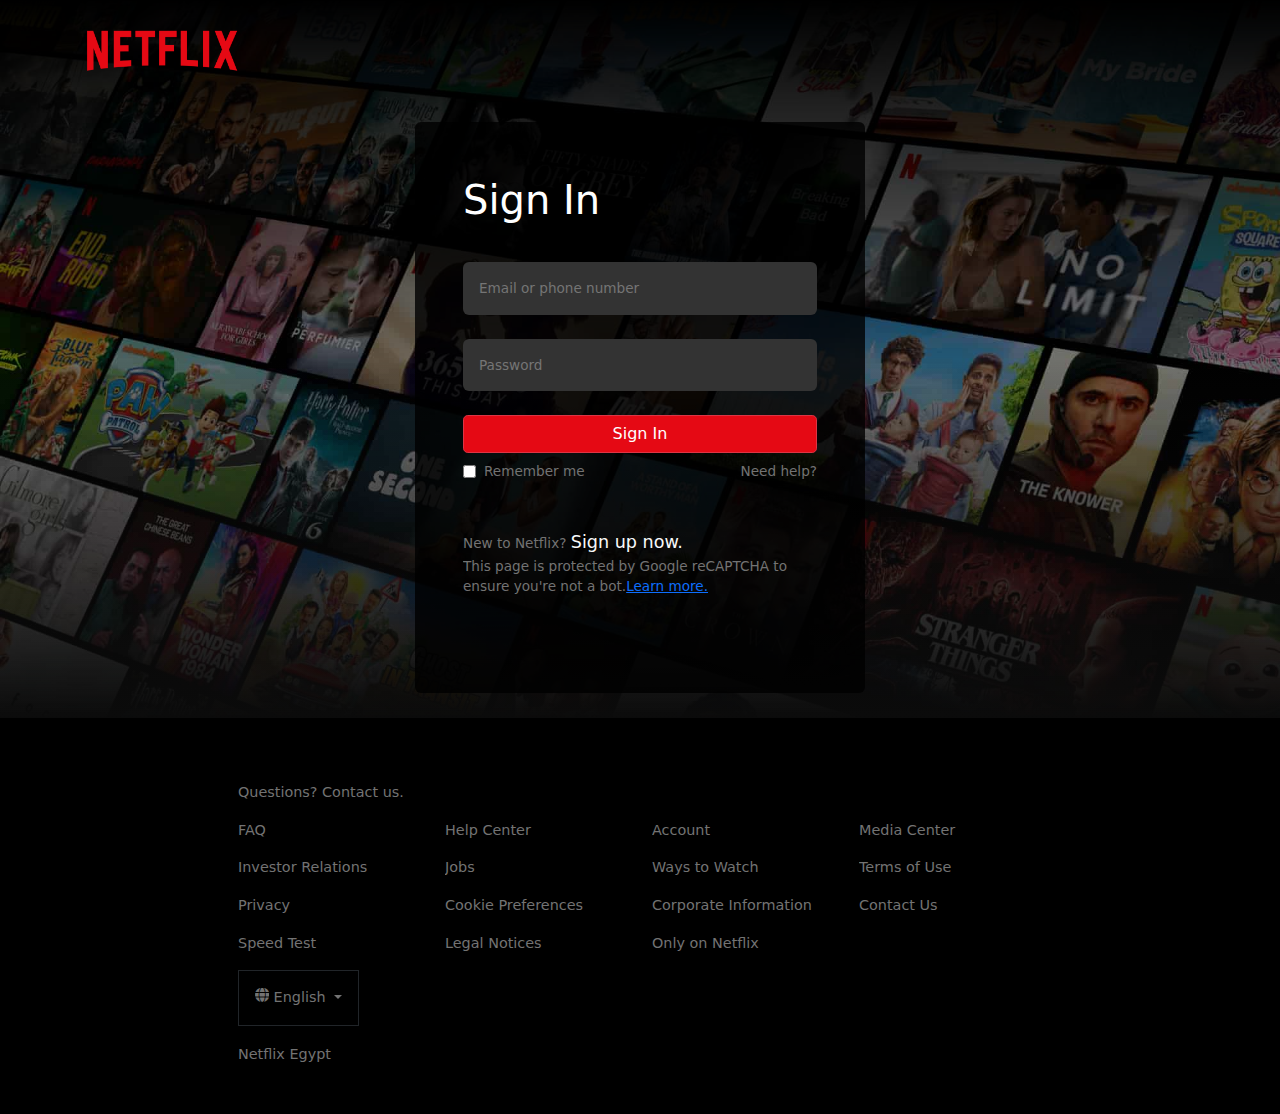
==== signin.html @ 87dd5fca "Add Project Files" ====
<!DOCTYPE html>
<html lang="en">
  <head>
    <meta charset="UTF-8" />
    <meta http-equiv="X-UA-Compatible" content="IE=edge" />
    <meta name="viewport" content="width=device-width, initial-scale=1.0" />
    <title>Netflix Egypt - Watch TV Shows Online, Watch Movies Online</title>
    <link rel="icon" type="image/x-icon" href="/img/favi.ico" />
    <!-- BootStrap Css -->
    <link rel="stylesheet" href="bootstrap-5.2.1-dist/css/bootstrap.css" />
    <!-- BootStrap JS -->
    <script src="bootstrap-5.2.1-dist/js/bootstrap.js"></script>
    <!-- Main Style  -->
    <link rel="stylesheet" href="style.css" />
    <!-- Mobile Style -->
    <link
      rel="stylesheet"
      href="mobile.css"
      media="screen and (max-width: 500px)"
    />
    <!-- Tablet Style  -->
    <link
      rel="stylesheet"
      href="tablet.css"
      media="screen and (min-width: 501px) and (max-width: 768px)"
    />
    <!-- FontAwesome -->
    <link rel="stylesheet" href="all.min.css" />
  </head>
  <body style="background-color: black">
    <!-- Start Header  -->
    <header id="signin-header">
      <div class="container">
        <!-- logo  -->
        <div class="d-flex justify-content-between mb-5">
          <img src="img/Logonetflix.png" alt="logo" id="logo" class="" />
        </div>
      </div>

      <!-- Form Start  -->
      <div class="my-form d-flex flex-column p-5 rounded">
        <div>
          <h1 style="line-height: 1.5em; color: white !important">Sign In</h1>
        </div>
        <div>
          <input
            class="p-2 mt-4 rounded w-100"
            type="text"
            placeholder="Email or phone number "
          />
        </div>
        <div>
          <input
            class="p-2 mt-4 rounded w-100"
            type="text"
            placeholder="Password"
          />
        </div>
        <div><button class="btn btn-danger mt-4 w-100">Sign In</button></div>
        <div class="d-flex flex-row justify-content-between">
          <div class="mb-5 mt-2 d-flex align-items-center">
            <input type="checkbox" id="rememberme" />
            <label class="ms-2" for="rememberme"> Remember me</label>
          </div>
          <p class="mt-2">Need help?</p>
        </div>
        <div>
          <div>
            New to Netflix?
            <a href="index.html" class="text-light sign-up">Sign up now.</a>
          </div>
          <div>
            This page is protected by Google reCAPTCHA to ensure you're not a
            bot.<a href="#">Learn more.</a>
          </div>
        </div>
        <br /><br />
      </div>
      <!-- Form End  -->
    </header>
    <!-- End Header  -->

    <!-- Footer Start -->
    <footer style="background-color: rgba(0, 0, 0, 0.8)">
      <div class="m-5 mx-auto px-5" style="max-width: 900px">
        <div class="row footer-links">
          <div class="col-lg-3 col-md-3 d-flex flex-column">
            <a href="">Questions? Contact us.</a><a href="">FAQ</a>
            <a href="">Investor Relations</a> <a href="">Privacy</a>
            <a href="">Speed Test</a>
          </div>
          <div class="col-lg-3 col-md-3 d-flex flex-column">
            <a href="">&#160;</a> <a href="">Help Center</a>
            <a href="">Jobs</a> <a href="">Cookie Preferences</a>
            <a href="">Legal Notices</a>
          </div>
          <div class="col-lg-3 col-md-3 d-flex flex-column">
            <a href="">&#160;</a><a href="">Account</a>
            <a href="">Ways to Watch</a> <a href="">Corporate Information</a>
            <a href="">Only on Netflix</a>
          </div>
          <div class="col-lg-3 col-md-3 d-flex flex-column">
            <a href="">&#160;</a><a href="">Media Center</a>
            <a href="">Terms of Use</a> <a href="">Contact Us</a>
          </div>
        </div>
        <!-- DropDown Menu Start -->
        <div class="mb-3">
          <a
            class="footer-a btn btn-outline-dark dropdown-toggle me-3 last-link"
            href="#"
            role="button"
            data-bs-toggle="dropdown"
            aria-expanded="true"
          >
            <i class="fa-solid fa-globe"></i> English
          </a>
        </div>
        <a class="footer-a" href=""> Netflix Egypt </a>
      </div>
      <!-- DropDown Menu End -->
    </footer>
    <!-- Footer End -->
  </body>
</html>
---- style.css ----
* {
  margin: 0;
  padding: 0;
  box-sizing: border-box !important;
  overflow-x: hidden;
}

#main-header {
  position: relative;
  width: 100%;
  height: 41.7rem;
  padding: 2%;
  background-image: linear-gradient(0deg, rgb(11, 11, 11), rgba(0, 0, 0, 0.397), rgb(0, 0, 0)), url("img/background.jpg");
  background-size: cover;
}
#main-header div div a {
  height: 2.5rem !important;
  width: 7rem !important;
  border-radius: 0.3rem !important;
}
#main-header div div a i {
  font-size: 0.9rem !important;
}
#main-header div div button {
  background-color: #e50914 !important;
  font-size: 1rem !important;
  font-weight: 500 !important;
  border-radius: 0.3rem !important;
}
#main-header div div img {
  width: 10rem !important;
}

.content-header {
  width: 100%;
  position: absolute;
  top: 14rem;
  right: 0rem;
  color: white;
  display: flex;
  flex-direction: column;
  justify-content: center;
  align-items: center;
  text-align: center;
}
.content-header h1 {
  font-weight: bold;
}
.content-header h1,
.content-header h4,
.content-header h6 {
  line-height: 1.4 !important;
}
.content-header h6 {
  font-size: 1.2rem;
}

.input-email {
  margin: 0 140px !important;
  width: 90% !important;
  max-width: 700px;
}
.input-email input {
  border: none !important;
  border-radius: 0 !important;
  padding: 1.2rem !important;
}
.input-email button {
  font-size: 1.3rem !important;
  line-height: 1.1 !important;
  border-radius: 0 !important;
  padding: 1.2rem !important;
  height: 4rem !important;
  width: 12rem !important;
  background-color: #e10712 !important;
}
.input-email button:hover {
  background-color: #f3020e !important;
}

.text-content h1,
.text-content h3 {
  line-height: 1.4 !important;
}

.collapsible {
  background-color: #303030;
  color: #fff;
  cursor: pointer;
  padding: 1.1rem;
  width: 60%;
  border: none;
  text-align: left;
  outline: none;
  font-size: 1.8rem;
}

.footer-links div a {
  text-decoration: none !important;
  color: #737373 !important;
  font-size: 0.9rem !important;
  margin-top: 1rem !important;
}

.footer-a {
  text-decoration: none !important;
  color: #737373 !important;
  font-size: 0.9rem !important;
  margin-top: 1rem !important;
}

.footer-links div a:hover {
  text-decoration: underline !important;
}

.last-link {
  border-radius: 0 !important;
  padding: 1rem !important;
}

#signin-header {
  position: relative;
  width: 100%;
  padding: 2%;
  background-image: linear-gradient(0deg, rgb(11, 11, 11), rgba(0, 0, 0, 0.397), rgb(0, 0, 0)), url("img/background2.jpg");
  background-size: cover;
}
#signin-header div div a {
  height: 2.5rem !important;
  width: 7rem !important;
  border-radius: 0.3rem !important;
}
#signin-header div div a i {
  font-size: 0.9rem !important;
}
#signin-header div div button {
  background-color: #e50914 !important;
  font-size: 1rem !important;
  font-weight: 500 !important;
  border-radius: 0.3rem !important;
}
#signin-header div div img {
  width: 10rem !important;
}

.my-form {
  max-width: 450px;
  margin: 0 auto;
  background-color: rgba(0, 0, 0, 0.8);
  color: white;
}
.my-form input {
  background-color: #333333;
  color: white;
  border: 0;
  padding: 1rem !important;
}
.my-form div {
  font-size: 0.85rem !important;
  color: #737373 !important;
}
.my-form div button {
  background-color: #e10712 !important;
}

.sign-up {
  text-decoration: none;
  font-size: 1.1rem !important;
}

.sign-up:hover {
  text-decoration: underline;
}

/*# sourceMappingURL=style.css.map */
---- mobile.css ----
#main-header {
  height: 34rem;
  background-image: linear-gradient(0deg, rgb(11, 11, 11), rgba(255, 255, 255, 0.048), rgb(0, 0, 0)), url("img/background.jpg");
}
#main-header div div a {
  height: 2.1rem !important;
  width: 6rem !important;
  border-radius: 0rem !important;
  font-size: 0.8rem !important;
}
#main-header div div a i {
  font-size: 0.7rem !important;
}
#main-header div div button {
  background-color: #e50914 !important;
  font-size: 0.7rem !important;
  font-weight: bold !important;
  border-radius: 0rem !important;
}
#main-header div div img {
  width: 7rem !important;
}

.content-header {
  width: 100%;
  position: absolute;
  top: 9rem;
  right: 0rem;
  color: white;
  display: flex;
  flex-direction: column;
  justify-content: center;
  align-items: center;
  text-align: center;
}
.content-header h1 {
  font-weight: bold;
  font-size: 1.8rem !important;
}
.content-header h1,
.content-header h4,
.content-header h6 {
  line-height: 1.4 !important;
}
.content-header h4 {
  font-size: 1.1rem;
}
.content-header h6 {
  max-width: 20rem !important;
  font-size: 1.1rem;
}

.input-email {
  width: 100% !important;
  display: flex;
  flex-direction: column;
  justify-content: center;
  align-items: center;
}
.input-email input {
  width: 22rem !important;
  height: 3rem !important;
}
.input-email button {
  font-size: 1rem !important;
  line-height: 0.5 !important;
  margin-top: 1rem;
  height: 3rem !important;
  width: 10rem !important;
}

.img-content {
  width: 32rem !important;
  display: flex !important;
  justify-content: center !important;
  align-items: center !important;
}

.text-content {
  text-align: center;
}
.text-content h1 {
  font-size: 1.8rem !important;
}
.text-content h3 {
  font-size: 1.1rem !important;
}

.collapsible {
  background-color: #303030;
  color: #fff;
  cursor: pointer;
  padding: 1rem;
  width: 100%;
  border: none;
  text-align: left;
  outline: none;
  font-size: 1.1rem;
}

.collap h5 {
  font-size: 1.1rem;
}

/*# sourceMappingURL=mobile.css.map */
---- tablet.css ----
.img-content {
  display: flex !important;
  justify-content: center !important;
  align-items: center !important;
  text-align: center !important;
}

.text-content {
  text-align: center;
}

.collapsible {
  background-color: #303030;
  color: #fff;
  cursor: pointer;
  padding: 1.1rem;
  width: 90%;
  border: none;
  text-align: left;
  outline: none;
  font-size: 1.4rem;
}

/*# sourceMappingURL=tablet.css.map */
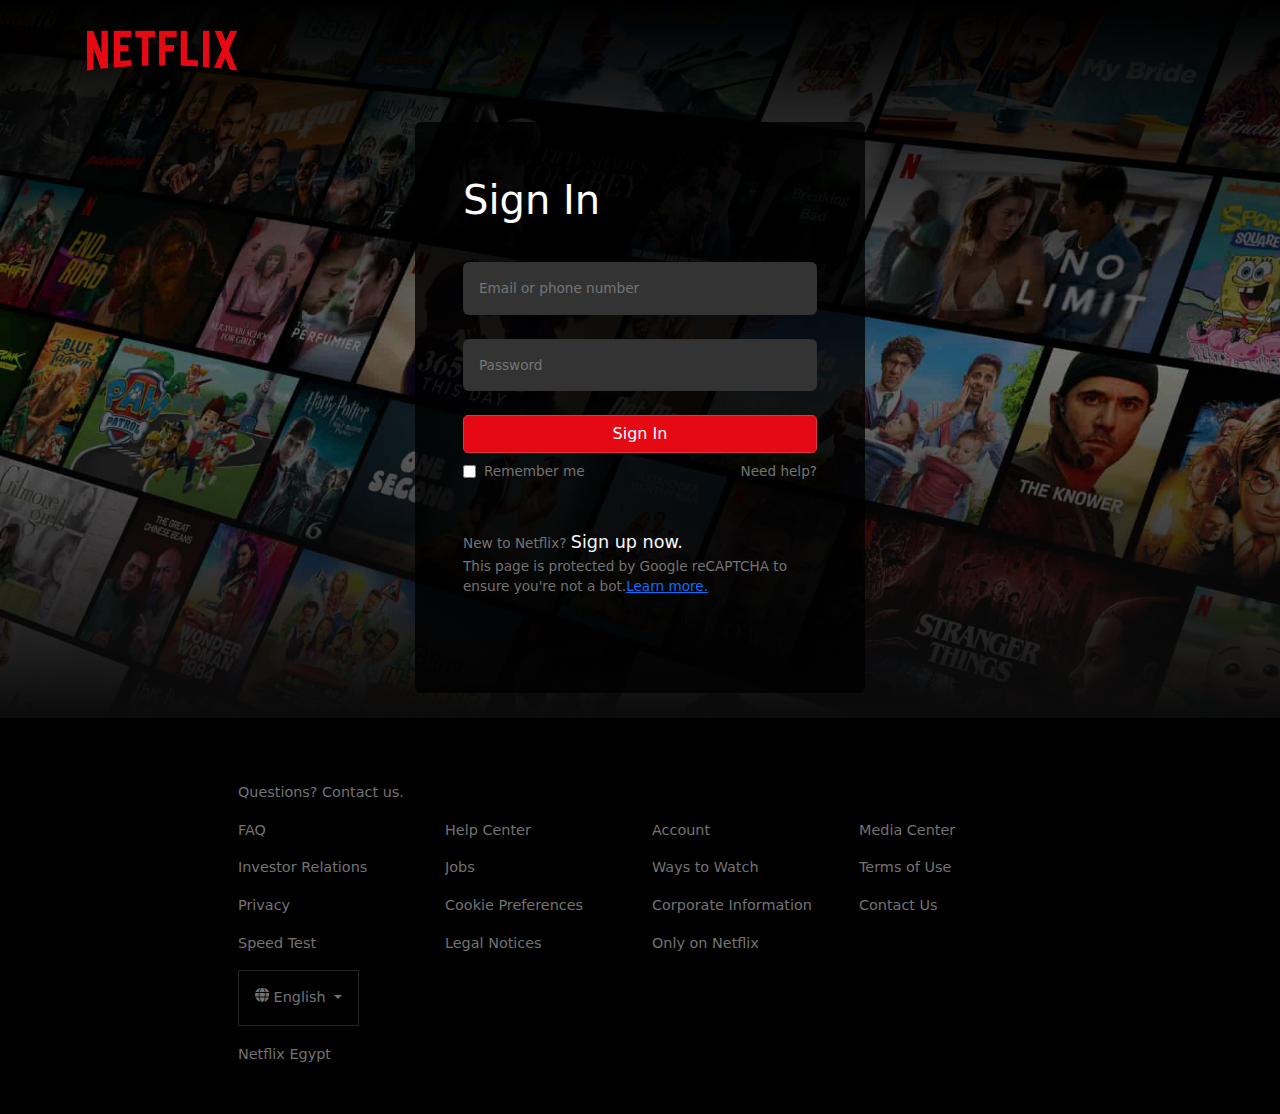
==== commit aa7959a8: "Fix icon" ====
--- a/signin.html
+++ b/signin.html
@@ -26,6 +26,7 @@
     />
     <!-- FontAwesome -->
     <link rel="stylesheet" href="all.min.css" />
+    <link rel="stylesheet" href="https://cdnjs.cloudflare.com/ajax/libs/font-awesome/6.2.0/css/all.min.css">
   </head>
   <body style="background-color: black">
     <!-- Start Header  -->
--- a/mobile.css
+++ b/mobile.css
@@ -53,7 +53,6 @@
 .input-email {
   width: 100% !important;
   display: flex;
-  flex-direction: column;
   justify-content: center;
   align-items: center;
 }
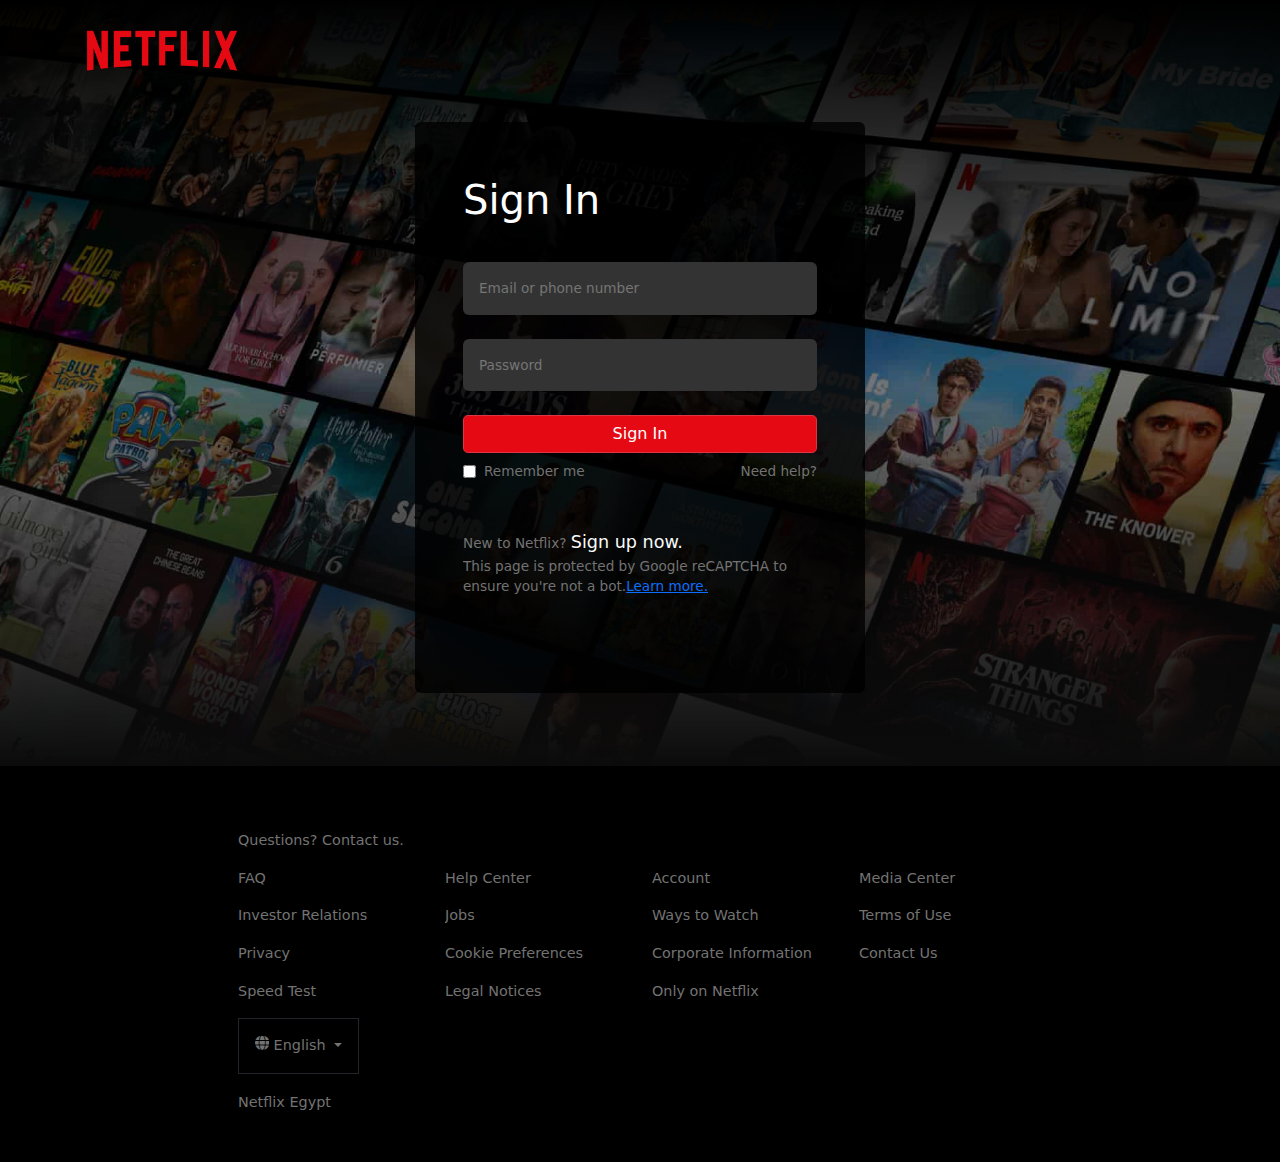
==== commit af40f832: "Fix Style" ====
--- a/signin.html
+++ b/signin.html
@@ -26,7 +26,10 @@
     />
     <!-- FontAwesome -->
     <link rel="stylesheet" href="all.min.css" />
-    <link rel="stylesheet" href="https://cdnjs.cloudflare.com/ajax/libs/font-awesome/6.2.0/css/all.min.css">
+    <link
+      rel="stylesheet"
+      href="https://cdnjs.cloudflare.com/ajax/libs/font-awesome/6.2.0/css/all.min.css"
+    />
   </head>
   <body style="background-color: black">
     <!-- Start Header  -->
@@ -39,7 +42,7 @@
       </div>
 
       <!-- Form Start  -->
-      <div class="my-form d-flex flex-column p-5 rounded">
+      <div class="my-form d-flex flex-column p-5 rounded mb-5">
         <div>
           <h1 style="line-height: 1.5em; color: white !important">Sign In</h1>
         </div>
--- a/style.css
+++ b/style.css
@@ -23,9 +23,6 @@
 }
 #main-header div div button {
   background-color: #e50914 !important;
-  font-size: 1rem !important;
-  font-weight: 500 !important;
-  border-radius: 0.3rem !important;
 }
 #main-header div div img {
   width: 10rem !important;
--- a/mobile.css
+++ b/mobile.css
@@ -13,8 +13,6 @@
 }
 #main-header div div button {
   background-color: #e50914 !important;
-  font-size: 0.7rem !important;
-  font-weight: bold !important;
   border-radius: 0rem !important;
 }
 #main-header div div img {
@@ -50,8 +48,11 @@
   font-size: 1.1rem;
 }
 
+.input-group > .form-control {
+  flex: 0 0 auto !important;
+}
+
 .input-email {
-  width: 100% !important;
   display: flex;
   justify-content: center;
   align-items: center;
@@ -79,10 +80,10 @@
   text-align: center;
 }
 .text-content h1 {
-  font-size: 1.8rem !important;
+  font-size: 1.7rem !important;
 }
 .text-content h3 {
-  font-size: 1.1rem !important;
+  font-size: 1rem !important;
 }
 
 .collapsible {
